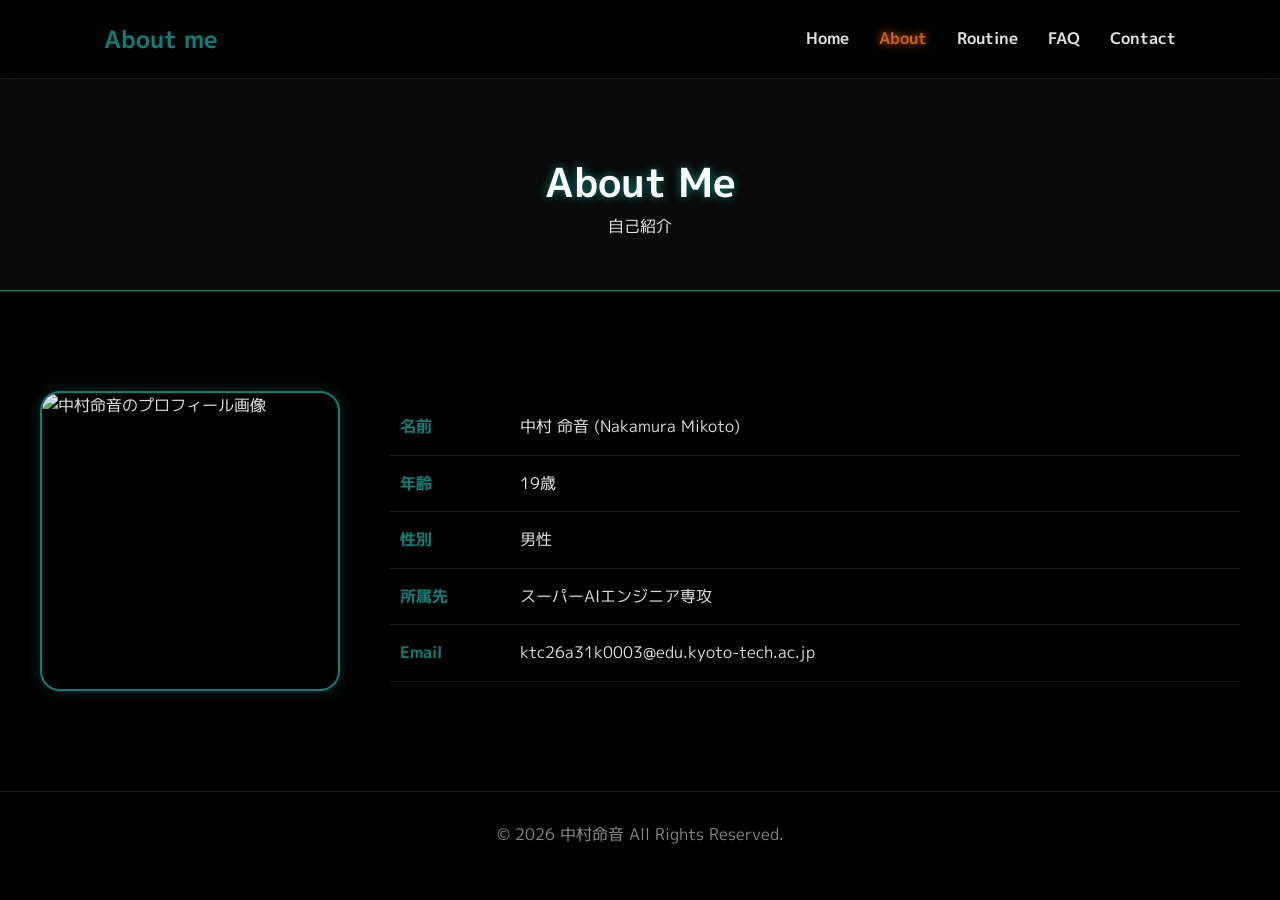
==== about.html @ 929532c1 "readme" ====
<!DOCTYPE html>
<html lang="ja">
<head>
    <meta charset="UTF-8">
    <meta name="viewport" content="width=device-width, initial-scale=1.0">
    <title>About | About me ~ルーティーン紹介~</title>
    <link href="https://fonts.googleapis.com/css2?family=M+PLUS+1p:wght@400;700&display=swap" rel="stylesheet">
    <link rel="stylesheet" href="https://cdnjs.cloudflare.com/ajax/libs/font-awesome/6.4.0/css/all.min.css">
    <link href="https://unpkg.com/aos@2.3.1/dist/aos.css" rel="stylesheet">
    <link rel="stylesheet" href="css/style.css">
</head>
<body>
    <div id="loader" class="loader"><div class="loader-spinner"></div></div>
    <div id="page-transition-cover" class="page-transition-cover"></div>

    <header class="header">
        <div class="header-container">
            <h1 class="logo"><a href="index.html" class="transition-link">About me</a></h1>
            <button id="hamburger" class="hamburger" aria-label="メニューを開く" aria-expanded="false">
                <span></span><span></span><span></span>
            </button>
            <nav id="nav-menu" class="nav-menu">
                <ul>
                    <li><a href="index.html" class="transition-link">Home</a></li>
                    <li><a href="about.html" class="transition-link" aria-current="page">About</a></li>
                    <li><a href="routine.html" class="transition-link">Routine</a></li>
                    <li><a href="faq.html" class="transition-link">FAQ</a></li>
                    <li><a href="contact.html" class="transition-link">Contact</a></li>
                </ul>
            </nav>
        </div>
    </header>

    <main id="main-content" class="main-content">
        <div class="page-header" data-aos="fade-in">
            <h2 class="page-title">About Me</h2>
            <p>自己紹介</p>
        </div>

        <section class="section container">
            <div class="profile-wrapper" data-aos="fade-up">
                <!-- 自分で後から差し替える用の画像プレースホルダー -->
                <img src="images/a.jpg" alt="中村命音のプロフィール画像" class="profile-image">
                
                <div class="profile-info">
                    <table class="profile-table">
                        <tr>
                            <th>名前</th>
                            <td>中村 命音 (Nakamura Mikoto)</td>
                        </tr>
                        <tr>
                            <th>年齢</th>
                            <td>19歳</td>
                        </tr>
                        <tr>
                            <th>性別</th>
                            <td>男性</td>
                        </tr>
                        <tr>
                            <th>所属先</th>
                            <td>スーパーAIエンジニア専攻</td>
                        </tr>
                        <tr>
                            <th>Email</th>
                            <td>ktc26a31k0003@edu.kyoto-tech.ac.jp</td>
                        </tr>
                    </table>
                </div>
            </div>
        </section>
    </main>

    <button id="back-to-top" class="back-to-top" aria-label="ページトップへ戻る"><i class="fa-solid fa-chevron-up"></i></button>

    <footer class="footer">
        <p>&copy; 2026 中村命音 All Rights Reserved.</p>
    </footer>

    <script src="https://unpkg.com/aos@2.3.1/dist/aos.js"></script>
    <script src="script.js"></script>
</body>
</html>
---- css/style.css ----
@charset "UTF-8";

/* =========================================
   1. 変数定義・リセットCSS
========================================= */
:root {
    /* メイン・アクセント・背景色 (要件指定) */
    --color-main: rgb(9, 127, 118); /* #097F76 */
    --color-accent: rgb(207, 98, 15); /* #CF620F */
    --color-bg: #000000;
    --color-text: #E0E0E0;
    --color-white: #FFFFFF;
    
    /* Cupertino風のすりガラスやフォーム用の色 */
    --glass-bg: rgba(255, 255, 255, 0.05);
    --glass-border: rgba(255, 255, 255, 0.1);
    
    /* 余白やフォント設定 */
    --container-max: 1200px;
    --font-main: 'M PLUS 1p', sans-serif;
}

*, *::before, *::after {
    margin: 0;
    padding: 0;
    box-sizing: border-box;
}

body {
    background-color: var(--color-bg);
    color: var(--color-text);
    font-family: var(--font-main);
    line-height: 1.6;
    overflow-x: hidden;
}

ul { list-style: none; }
a { text-decoration: none; color: inherit; }
img { max-width: 100%; height: auto; }

/* =========================================
   2. 共通レイアウト・コンポーネント
========================================= */
.container {
    max-width: var(--container-max);
    margin: 0 auto;
    padding: 0 5%; /* 広めの余白 */
}

.section {
    padding: 100px 0; /* 広めの余白 */
}

.section-title {
    font-size: 2rem;
    color: var(--color-main);
    margin-bottom: 40px;
    text-align: center;
    text-transform: uppercase;
    letter-spacing: 2px;
}

/* ボタン (ホバーで色変化) */
.btn {
    display: inline-block;
    padding: 12px 30px;
    border-radius: 30px; /* Cupertinoの丸みを意識 */
    font-weight: 700;
    cursor: pointer;
    transition: all 0.3s ease;
    text-align: center;
    border: none;
}

.btn-primary {
    background-color: var(--color-main);
    color: var(--color-white);
}
.btn-primary:hover {
    background-color: var(--color-accent);
    box-shadow: 0 0 15px var(--color-accent); /* サイバーパンクな光沢 */
}

.btn-outline {
    background-color: transparent;
    border: 2px solid var(--color-main);
    color: var(--color-main);
}
.btn-outline:hover {
    background-color: var(--color-main);
    color: var(--color-white);
    box-shadow: 0 0 15px var(--color-main);
}

/* =========================================
   3. ヘッダー・ナビゲーション
========================================= */
.header {
    position: fixed;
    top: 0;
    left: 0;
    width: 100%;
    background-color: rgba(0, 0, 0, 0.8);
    backdrop-filter: blur(10px); /* すりガラス効果 */
    z-index: 1000;
    border-bottom: 1px solid var(--glass-border);
}

.header-container {
    max-width: var(--container-max);
    margin: 0 auto;
    padding: 20px 5%;
    display: flex;
    justify-content: space-between;
    align-items: center;
}

.logo {
    font-size: 1.5rem;
    color: var(--color-main);
    font-weight: 700;
}

/* ナビゲーションメニュー (PC) */
.nav-menu ul {
    display: flex;
    gap: 30px;
}
.nav-menu a {
    font-weight: 700;
    transition: color 0.3s;
}
.nav-menu a:hover,
.nav-menu a[aria-current="page"] {
    color: var(--color-accent);
    text-shadow: 0 0 8px var(--color-accent);
}

/* ハンバーガーメニュー (スマホ用) */
.hamburger {
    display: none;
    background: transparent;
    border: none;
    cursor: pointer;
    width: 30px;
    height: 20px;
    position: relative;
    z-index: 1001;
}
.hamburger span {
    display: block;
    position: absolute;
    width: 100%;
    height: 2px;
    background-color: var(--color-white);
    transition: all 0.3s ease;
}
.hamburger span:nth-child(1) { top: 0; }
.hamburger span:nth-child(2) { top: 9px; }
.hamburger span:nth-child(3) { top: 18px; }

/* =========================================
   4. Hero・ページヘッダー
========================================= */
.hero {
    height: 100vh;
    display: flex;
    align-items: center;
    justify-content: center;
    text-align: center;
    background: radial-gradient(circle at center, #111 0%, #000 100%);
    position: relative;
    padding: 0 20px;
}
.hero::before {
    /* サイバーパンク風のグリッド背景 */
    content: "";
    position: absolute;
    top: 0; left: 0; width: 100%; height: 100%;
    background-image: 
        linear-gradient(rgba(9, 127, 118, 0.1) 1px, transparent 1px),
        linear-gradient(90deg, rgba(9, 127, 118, 0.1) 1px, transparent 1px);
    background-size: 40px 40px;
    z-index: 0;
}
.hero-content {
    position: relative;
    z-index: 1;
}
.hero-title {
    font-size: 3.5rem;
    color: var(--color-white);
    margin-bottom: 10px;
    text-shadow: 0 0 10px var(--color-main);
}
.hero-subtitle {
    font-size: 1.2rem;
    color: var(--color-main);
    margin-bottom: 30px;
}

.page-header {
    padding-top: 150px;
    padding-bottom: 50px;
    text-align: center;
    background-color: #0a0a0a;
    border-bottom: 1px solid var(--color-main);
}
.page-title {
    font-size: 2.5rem;
    color: var(--color-white);
    text-shadow: 0 0 10px var(--color-main);
}

/* =========================================
   5. 各種コンテンツレイアウト
========================================= */
/* Topのカード */
.card-grid {
    display: grid;
    grid-template-columns: repeat(auto-fit, minmax(300px, 1fr));
    gap: 30px;
}
.card {
    background-color: var(--glass-bg);
    border: 1px solid var(--glass-border);
    border-radius: 15px;
    padding: 40px 20px;
    text-align: center;
    transition: transform 0.3s;
}
.card:hover {
    transform: translateY(-5px);
    border-color: var(--color-main);
}
.card-icon {
    font-size: 3rem;
    color: var(--color-accent);
    margin-bottom: 20px;
}

/* Profile / About */
.profile-wrapper {
    display: flex;
    flex-wrap: wrap;
    gap: 50px;
    align-items: center;
}
/* プロフィール画像のスタイル */
.profile-image {
    flex: 1 1 300px;
    width: 100%;
    max-width: 300px;
    height: 300px;
    object-fit: cover; /* 画像の比率を保ったまま、指定サイズに綺麗に切り取る */
    border-radius: 20px; /* Apple風の角丸 */
    border: 2px solid var(--color-main); /* サイバーパンクカラーの枠線 */
    box-shadow: 0 0 15px rgba(9, 127, 118, 0.3); /* ほんのり光らせる */
}
.profile-image-placeholder {
    flex: 1 1 300px;
    height: 300px;
    background-color: #111;
    border: 2px dashed var(--color-main);
    border-radius: 20px;
    display: flex;
    flex-direction: column;
    align-items: center;
    justify-content: center;
    color: var(--color-main);
    font-size: 1.2rem;
}
.profile-image-placeholder i { font-size: 3rem; margin-bottom: 10px; }
.profile-info { flex: 2 1 400px; }
.profile-table { width: 100%; border-collapse: collapse; }
.profile-table th, .profile-table td {
    padding: 15px 10px;
    border-bottom: 1px solid var(--glass-border);
    text-align: left;
}
.profile-table th { color: var(--color-main); width: 120px; }

/* Timeline (ルーティーン) 1列レイアウト */
.timeline {
    position: relative;
    max-width: 800px;
    margin: 0 auto;
}
.timeline::before {
    content: '';
    position: absolute;
    left: 20px;
    top: 0;
    height: 100%;
    width: 2px;
    background-color: var(--color-main);
}
.timeline-item {
    position: relative;
    padding-left: 60px;
    margin-bottom: 40px;
}
.timeline-item::before {
    content: '';
    position: absolute;
    left: 12px;
    top: 5px;
    width: 18px;
    height: 18px;
    background-color: var(--color-bg);
    border: 3px solid var(--color-accent);
    border-radius: 50%;
    box-shadow: 0 0 10px var(--color-accent);
}
.timeline-time {
    color: var(--color-accent);
    font-weight: 700;
    font-size: 1.2rem;
    margin-bottom: 5px;
}
.timeline-content {
    background-color: var(--glass-bg);
    padding: 20px;
    border-radius: 10px;
    border: 1px solid var(--glass-border);
}

/* FAQ アコーディオン */
.faq-container { max-width: 800px; margin: 0 auto; }
.faq-item {
    background-color: var(--glass-bg);
    border: 1px solid var(--glass-border);
    border-radius: 10px;
    margin-bottom: 15px;
    overflow: hidden;
}
.faq-question {
    width: 100%;
    text-align: left;
    padding: 20px;
    background: transparent;
    border: none;
    color: var(--color-white);
    font-size: 1.1rem;
    font-weight: 700;
    cursor: pointer;
    display: flex;
    justify-content: space-between;
    align-items: center;
    font-family: var(--font-main);
}
.faq-icon { transition: transform 0.3s; color: var(--color-main); }
.faq-question.active .faq-icon { transform: rotate(180deg); color: var(--color-accent); }
.faq-answer {
    max-height: 0;
    overflow: hidden;
    transition: max-height 0.3s ease;
    padding: 0 20px; /* 初期状態はpadding上下0にしてカクツキを防ぐ */
}
.faq-answer p { padding-bottom: 20px; color: #ccc; }

/* =========================================
   6. お問い合わせフォーム (Cupertino × Cyberpunk)
========================================= */
.form-wrapper {
    max-width: 700px;
    margin: 0 auto;
    background-color: rgba(20, 20, 20, 0.7);
    backdrop-filter: blur(20px); /* Apple風の強いすりガラス */
    -webkit-backdrop-filter: blur(20px);
    border: 1px solid var(--glass-border);
    border-radius: 20px; /* Apple風の大きな角丸 */
    padding: 40px;
    box-shadow: 0 10px 30px rgba(0,0,0,0.5), inset 0 0 20px rgba(9, 127, 118, 0.05);
}

.cupertino-form .form-group { margin-bottom: 25px; }
.form-row {
    display: flex;
    gap: 20px;
}
.half-width { flex: 1; }

.cupertino-form label {
    display: block;
    margin-bottom: 8px;
    font-weight: 700;
    color: var(--color-text);
    font-size: 0.95rem;
}
.required { color: var(--color-accent); margin-left: 4px; }

/* 入力欄のCupertinoスタイル */
.cupertino-form input[type="text"],
.cupertino-form input[type="email"],
.cupertino-form select,
.cupertino-form textarea {
    width: 100%;
    padding: 15px 16px;
    background-color: rgba(255, 255, 255, 0.08); /* わずかに明るい背景 */
    border: 1px solid rgba(255, 255, 255, 0.2);
    border-radius: 12px; /* Apple標準的な丸み */
    color: var(--color-white);
    font-size: 1rem;
    font-family: var(--font-main);
    transition: all 0.3s ease;
    -webkit-appearance: none; /* デフォルトスタイルリセット */
    appearance: none;
}

/* サイバーパンク風のフォーカス状態 */
.cupertino-form input:focus,
.cupertino-form select:focus,
.cupertino-form textarea:focus {
    outline: none;
    border-color: var(--color-main);
    background-color: rgba(255, 255, 255, 0.12);
    box-shadow: 0 0 10px rgba(9, 127, 118, 0.5);
}

/* セレクトボックスのカスタムアイコン配置 */
.select-wrapper { position: relative; }
.select-icon {
    position: absolute;
    right: 16px;
    top: 50%;
    transform: translateY(-50%);
    color: var(--color-main);
    pointer-events: none;
}
.cupertino-form select option {
    background-color: #111; /* ドロップダウンの中身は黒系 */
    color: #fff;
}

.form-submit { text-align: center; margin-top: 30px; }
.btn-submit {
    width: 100%;
    padding: 16px;
    font-size: 1.1rem;
    border-radius: 12px;
}

/* =========================================
   7. 各種機能 (ローダー、トップへ戻る、遷移)
========================================= */
/* ローディング画面 */
.loader {
    position: fixed;
    top: 0; left: 0; width: 100%; height: 100%;
    background-color: var(--color-bg);
    z-index: 9999;
    display: flex;
    justify-content: center;
    align-items: center;
    transition: opacity 0.5s ease, visibility 0.5s ease;
}
.loader.hide { opacity: 0; visibility: hidden; }
.loader-spinner {
    width: 50px; height: 50px;
    border: 4px solid var(--glass-border);
    border-top: 4px solid var(--color-main);
    border-radius: 50%;
    animation: spin 1s linear infinite;
}
@keyframes spin { 0% { transform: rotate(0deg); } 100% { transform: rotate(360deg); } }

/* ページ遷移スライド (右から左へカバーがスライド) */
.page-transition-cover {
    position: fixed;
    top: 0; left: 100%; width: 100%; height: 100%;
    background-color: var(--color-main);
    z-index: 9998;
    transition: transform 0.6s cubic-bezier(0.77, 0, 0.175, 1);
}
/* JSでクラス付与時にスライドイン */
.page-transition-cover.active { transform: translateX(-100%); }

/* トップへ戻るボタン */
.back-to-top {
    position: fixed;
    bottom: 30px; right: 30px;
    width: 50px; height: 50px;
    background-color: var(--color-main);
    color: var(--color-white);
    border: none;
    border-radius: 50%;
    cursor: pointer;
    font-size: 1.2rem;
    z-index: 900;
    opacity: 0; visibility: hidden;
    transition: all 0.3s ease;
    box-shadow: 0 0 10px rgba(9, 127, 118, 0.5);
}
.back-to-top.show { opacity: 1; visibility: visible; }
.back-to-top:hover {
    background-color: var(--color-accent);
    box-shadow: 0 0 15px var(--color-accent);
}

/* フッター */
.footer {
    text-align: center;
    padding: 30px;
    border-top: 1px solid var(--glass-border);
    color: #888;
}

/* =========================================
   8. レスポンシブ対応 (メディアクエリ)
========================================= */
@media screen and (max-width: 768px) {
    /* ハンバーガーメニュー表示 */
    .hamburger { display: block; }
    
    /* ナビゲーションメニューを全画面化 */
    .nav-menu {
        position: fixed;
        top: 0; right: -100%;
        width: 100%; height: 100vh;
        background-color: rgba(0, 0, 0, 0.95);
        display: flex;
        justify-content: center;
        align-items: center;
        transition: right 0.4s ease;
    }
    .nav-menu.active { right: 0; }
    .nav-menu ul {
        flex-direction: column;
        text-align: center;
        gap: 40px;
        font-size: 1.5rem;
    }
    
    /* ハンバーガーアイコンのアニメーション */
    .hamburger.active span:nth-child(1) { transform: translateY(9px) rotate(45deg); }
    .hamburger.active span:nth-child(2) { opacity: 0; }
    .hamburger.active span:nth-child(3) { transform: translateY(-9px) rotate(-45deg); }

    /* その他レイアウト調整 */
    .hero-title { font-size: 2.2rem; }
    .form-row { flex-direction: column; gap: 0; }
    .form-wrapper { padding: 30px 20px; }
    .profile-wrapper { gap: 30px; }
}
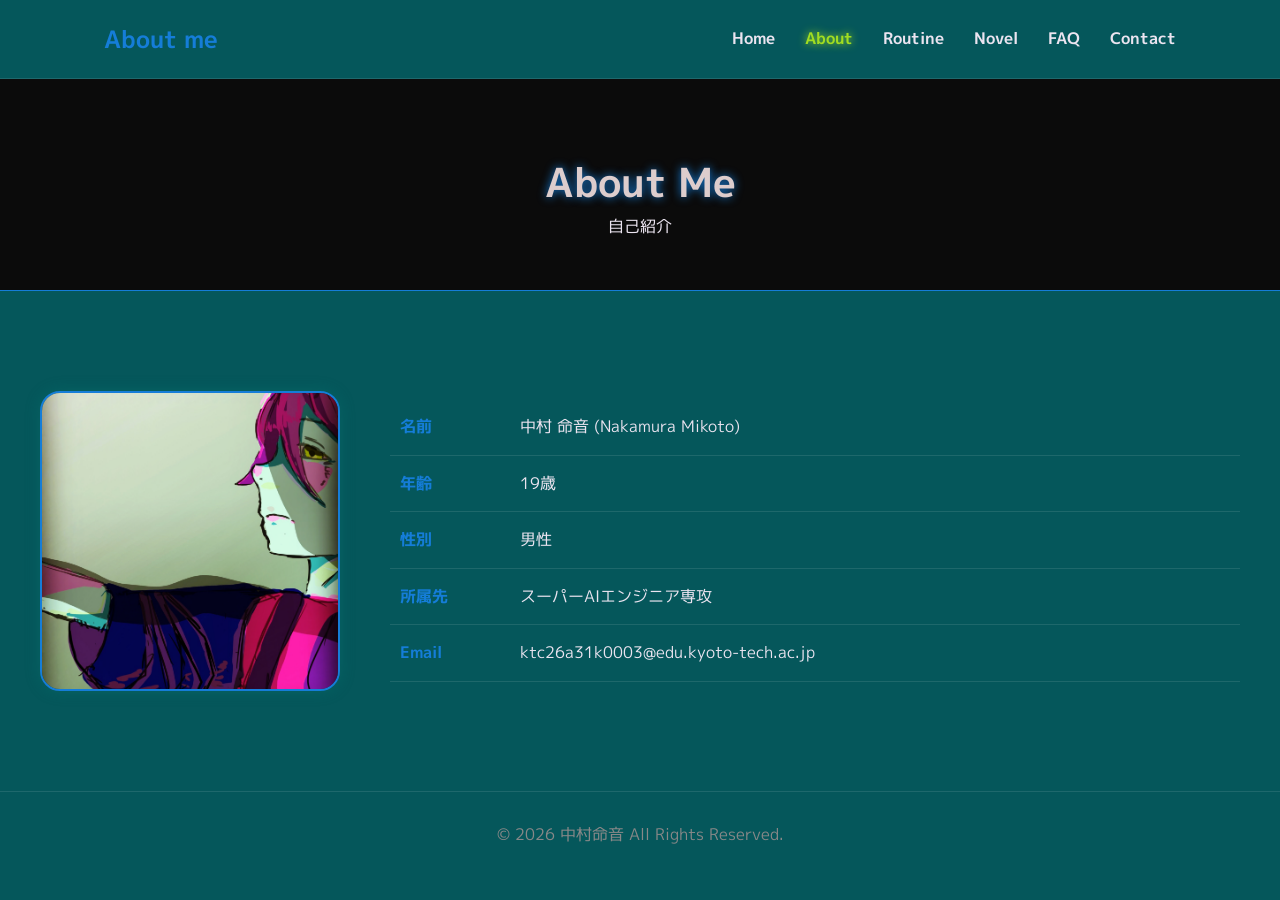
==== commit f66b9944: "色とカードの形を変えた" ====
--- a/about.html
+++ b/about.html
@@ -24,6 +24,7 @@
                     <li><a href="index.html" class="transition-link">Home</a></li>
                     <li><a href="about.html" class="transition-link" aria-current="page">About</a></li>
                     <li><a href="routine.html" class="transition-link">Routine</a></li>
+                    <li><a href="novel.html" class="transition-link">Novel</a></li>
                     <li><a href="faq.html" class="transition-link">FAQ</a></li>
                     <li><a href="contact.html" class="transition-link">Contact</a></li>
                 </ul>
@@ -39,8 +40,7 @@
 
         <section class="section container">
             <div class="profile-wrapper" data-aos="fade-up">
-                <!-- 自分で後から差し替える用の画像プレースホルダー -->
-                <img src="images/a.jpg" alt="中村命音のプロフィール画像" class="profile-image">
+                <img src="images/a.JPG" alt="プロフィール画像" class="profile-image">
                 
                 <div class="profile-info">
                     <table class="profile-table">
--- a/css/style.css
+++ b/css/style.css
@@ -5,14 +5,14 @@
 ========================================= */
 :root {
     /* メイン・アクセント・背景色 (要件指定) */
-    --color-main: rgb(9, 127, 118); /* #097F76 */
-    --color-accent: rgb(207, 98, 15); /* #CF620F */
-    --color-bg: #000000;
-    --color-text: #E0E0E0;
-    --color-white: #FFFFFF;
+    --color-main: rgb(21, 125, 216); /* #097F76 */
+    --color-accent: rgb(162, 221, 33); /* #CF620F */
+    --color-bg: #05575B;
+    --color-text: #ebe4f0;
+    --color-white: #ddcdcd;
     
     /* Cupertino風のすりガラスやフォーム用の色 */
-    --glass-bg: rgba(255, 255, 255, 0.05);
+    --glass-bg: rgba(96, 0, 29, 0.05);
     --glass-border: rgba(255, 255, 255, 0.1);
     
     /* 余白やフォント設定 */
@@ -100,7 +100,7 @@
     top: 0;
     left: 0;
     width: 100%;
-    background-color: rgba(0, 0, 0, 0.8);
+    background-color: #05575B;
     backdrop-filter: blur(10px); /* すりガラス効果 */
     z-index: 1000;
     border-bottom: 1px solid var(--glass-border);
@@ -168,7 +168,7 @@
     align-items: center;
     justify-content: center;
     text-align: center;
-    background: radial-gradient(circle at center, #111 0%, #000 100%);
+    background: radial-gradient(circle at center, #8d859859 0%, #2e077c38 100%);
     position: relative;
     padding: 0 20px;
 }
@@ -179,7 +179,7 @@
     top: 0; left: 0; width: 100%; height: 100%;
     background-image: 
         linear-gradient(rgba(9, 127, 118, 0.1) 1px, transparent 1px),
-        linear-gradient(90deg, rgba(9, 127, 118, 0.1) 1px, transparent 1px);
+        linear-gradient(90deg, rgba(12, 126, 117, 0.1) 1px, transparent 1px);
     background-size: 40px 40px;
     z-index: 0;
 }
@@ -203,7 +203,7 @@
     padding-top: 150px;
     padding-bottom: 50px;
     text-align: center;
-    background-color: #0a0a0a;
+    background-color: #0b0b0b;
     border-bottom: 1px solid var(--color-main);
 }
 .page-title {
@@ -224,10 +224,11 @@
 .card {
     background-color: var(--glass-bg);
     border: 1px solid var(--glass-border);
-    border-radius: 15px;
+    border-radius: 10px;
     padding: 40px 20px;
     text-align: center;
     transition: transform 0.3s;
+    clip-path: polygon(0 0, 100% 0, 100% 90%, 0 100%);
 }
 .card:hover {
     transform: translateY(-5px);
@@ -260,7 +261,7 @@
 .profile-image-placeholder {
     flex: 1 1 300px;
     height: 300px;
-    background-color: #111;
+    background-color: #0a0a0a;
     border: 2px dashed var(--color-main);
     border-radius: 20px;
     display: flex;
@@ -358,6 +359,280 @@
     padding: 0 20px; /* 初期状態はpadding上下0にしてカクツキを防ぐ */
 }
 .faq-answer p { padding-bottom: 20px; color: #ccc; }
+
+/* =========================================
+   6. 小説展示ページ専用スタイル
+========================================= */
+.novel-showcase {
+    max-width: 1100px;
+    margin: 0 auto;
+}
+
+.novel-feature {
+    display: grid;
+    grid-template-columns: 1.1fr 1.4fr;
+    gap: 30px;
+    background: linear-gradient(135deg, rgba(9, 127, 118, 0.12), rgba(255, 255, 255, 0.04));
+    border: 1px solid var(--glass-border);
+    border-radius: 24px;
+    overflow: hidden;
+    box-shadow: 0 20px 50px rgba(0, 0, 0, 0.25);
+    margin-bottom: 40px;
+}
+
+.novel-feature-visual {
+    min-height: 360px;
+    position: relative;
+    background:
+        linear-gradient(160deg, rgba(10, 10, 10, 0.2), rgba(9, 127, 118, 0.45)),
+        radial-gradient(circle at 20% 20%, rgba(255, 255, 255, 0.15), transparent 30%),
+        linear-gradient(135deg, #1f2a2d, #0a0a0a 60%, #0d2f2d);
+    display: flex;
+    align-items: flex-start;
+    justify-content: flex-start;
+    padding: 24px;
+}
+
+.novel-badge {
+    display: inline-block;
+    background: rgba(255, 255, 255, 0.08);
+    border: 1px solid rgba(255,255,255,0.15);
+    color: var(--color-white);
+    border-radius: 999px;
+    padding: 8px 18px;
+    font-size: 0.8rem;
+    letter-spacing: 0.1em;
+    text-transform: uppercase;
+}
+
+.novel-feature-body {
+    padding: 30px 28px 30px 0;
+}
+
+.novel-tag {
+    display: inline-block;
+    color: var(--color-main);
+    font-size: 0.8rem;
+    letter-spacing: 0.12em;
+    text-transform: uppercase;
+    margin-bottom: 12px;
+}
+
+.novel-feature-body h3 {
+    font-size: clamp(1.8rem, 2vw, 2.5rem);
+    color: var(--color-white);
+    margin-bottom: 16px;
+    
+}
+
+.novel-feature-body p {
+    color: #d7d7d7;
+    font-size: 1.02rem;
+    margin-bottom: 20px;
+}
+
+.novel-meta {
+    display: flex;
+    flex-wrap: wrap;
+    gap: 10px 18px;
+    color: #b9b9b9;
+    font-size: 0.9rem;
+}
+
+.novel-grid {
+    display: grid;
+    grid-template-columns: repeat(3, minmax(0, 1fr));
+    gap: 24px;
+}
+
+.novel-card {
+    background: rgba(255, 255, 255, 0.03);
+    border: 1px solid var(--glass-border);
+    border-radius: 8px;
+    overflow: hidden;
+    transition: transform 0.3s ease, border-color 0.3s ease;
+    clip-path: polygon(0 0, 100% 0, 100% 90%, 0 100%);
+}
+
+.novel-card:hover {
+    transform: translateY(-6px);
+    border-color: var(--color-main);
+}
+
+.novel-card-cover {
+    height: 180px;
+    background-size: cover;
+    background-position: center;
+}
+
+.cover-one {
+    background: linear-gradient(135deg, rgba(9,127,118,0.3), rgba(0,0,0,0.2)),
+    radial-gradient(circle at top left, rgba(255,255,255,0.2), transparent 22%),
+    linear-gradient(135deg, #21272a, #111);
+}
+
+.cover-two {
+    background: linear-gradient(135deg, rgba(207,98,15,0.24), rgba(0,0,0,0.18)),
+    radial-gradient(circle at 60% 25%, rgba(255,255,255,0.15), transparent 25%),
+    linear-gradient(135deg, #3a2b2a, #111);
+}
+
+.cover-three {
+    background: linear-gradient(135deg, rgba(9,127,118,0.22), rgba(0,0,0,0.18)),
+    radial-gradient(circle at 30% 25%, rgba(255,255,255,0.2), transparent 20%),
+    linear-gradient(135deg, #1d2b30, #0d0d0d);
+}
+
+.novel-card-body {
+    padding: 20px;
+}
+
+.novel-card-body h4 {
+    color: var(--color-white);
+    font-size: 1.3rem;
+    margin-bottom: 10px;
+}
+
+.novel-card-body p {
+    color: #d0d0d0;
+    font-size: 0.96rem;
+}
+
+.novel-form-wrapper {
+    background: linear-gradient(180deg, rgba(17,17,17,0.9), rgba(12,12,12,0.8));
+}
+
+.form-title {
+    margin-bottom: 30px;
+}
+
+.novel-notice {
+    background: rgba(255, 255, 255, 0.04);
+    border: 1px solid var(--glass-border);
+    border-radius: 14px;
+    padding: 18px 20px;
+    margin-bottom: 16px;
+}
+
+.novel-notice h4 {
+    color: var(--color-accent);
+    margin-bottom: 10px;
+    font-size: 1.05rem;
+}
+
+.novel-notice ul {
+    list-style: disc;
+    padding-left: 20px;
+    color: #d7d7d7;
+    line-height: 1.8;
+    font-size: 0.92rem;
+}
+
+.notice-check {
+    display: flex;
+    align-items: flex-start;
+    gap: 12px;
+    color: var(--color-text);
+    font-size: 0.95rem;
+    line-height: 1.6;
+    cursor: pointer;
+}
+
+.notice-check input {
+    margin-top: 4px;
+    accent-color: var(--color-main);
+    width: 18px;
+    height: 18px;
+}
+
+.submission-message {
+    margin-top: 18px;
+    padding: 14px 16px;
+    border-radius: 12px;
+    border: 1px solid rgba(9, 127, 118, 0.4);
+    background: rgba(9, 127, 118, 0.08);
+    color: #dff7f4;
+    font-size: 0.94rem;
+    line-height: 1.7;
+}
+
+.novel-card {
+    cursor: pointer;
+}
+
+.ac-text {
+  color: rgb(207, 98, 15);
+  text-decoration: underline;
+}
+
+.novel-modal {
+    position: fixed;
+    inset: 0;
+    display: flex;
+    align-items: center;
+    justify-content: center;
+    padding: 24px;
+    opacity: 0;
+    visibility: hidden;
+    transition: opacity 0.25s ease, visibility 0.25s ease;
+    z-index: 2000;
+}
+
+.novel-modal.open {
+    opacity: 1;
+    visibility: visible;
+}
+
+.novel-modal-backdrop {
+    position: absolute;
+    inset: 0;
+    background: rgba(0, 0, 0, 0.7);
+    backdrop-filter: blur(6px);
+}
+
+.novel-modal-panel {
+    position: relative;
+    width: min(760px, 100%);
+    max-height: 80vh;
+    overflow-y: auto;
+    background: linear-gradient(180deg, rgba(19, 23, 24, 0.96), rgba(10, 10, 10, 0.98));
+    border: 1px solid var(--glass-border);
+    border-radius: 24px;
+    padding: 32px 28px;
+    box-shadow: 0 24px 80px rgba(0, 0, 0, 0.45);
+}
+
+.novel-modal-close {
+    position: absolute;
+    top: 18px;
+    right: 18px;
+    width: 36px;
+    height: 36px;
+    border: 1px solid var(--glass-border);
+    border-radius: 50%;
+    background: rgba(255,255,255,0.04);
+    color: var(--color-white);
+    cursor: pointer;
+    font-size: 1.5rem;
+}
+
+.novel-modal-panel h3 {
+    margin-top: 10px;
+    font-size: clamp(1.8rem, 3vw, 2.6rem);
+    color: var(--color-white);
+}
+
+.novel-modal-meta {
+    color: var(--color-main);
+    margin: 12px 0 18px;
+    font-weight: 700;
+}
+
+.novel-modal-content {
+    color: #e9e9e9;
+    line-height: 2;
+    white-space: pre-line;
+}
 
 /* =========================================
    6. お問い合わせフォーム (Cupertino × Cyberpunk)
@@ -542,4 +817,13 @@
     .form-row { flex-direction: column; gap: 0; }
     .form-wrapper { padding: 30px 20px; }
     .profile-wrapper { gap: 30px; }
-}+    .novel-feature {
+        grid-template-columns: 1fr;
+    }
+    .novel-feature-body {
+        padding: 24px 20px 28px;
+    }
+    .novel-grid {
+        grid-template-columns: 1fr;
+    }
+}
